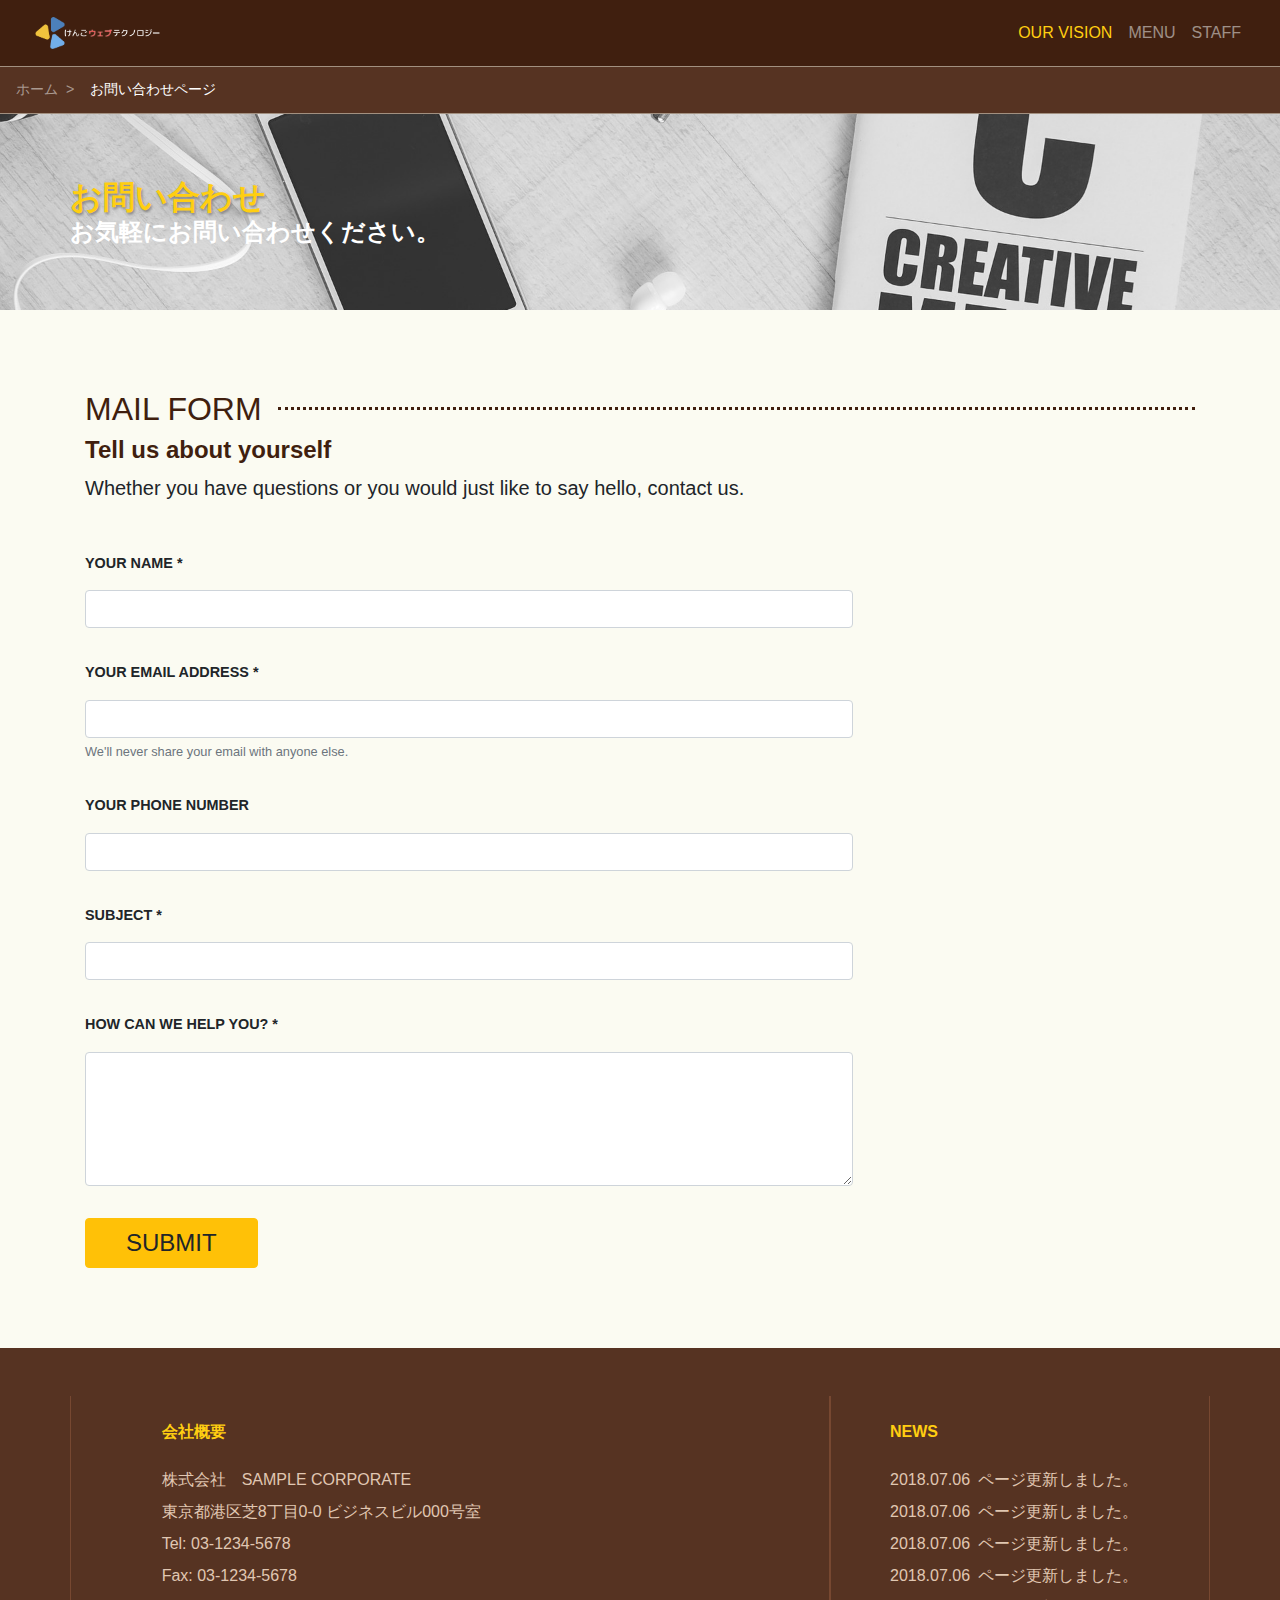
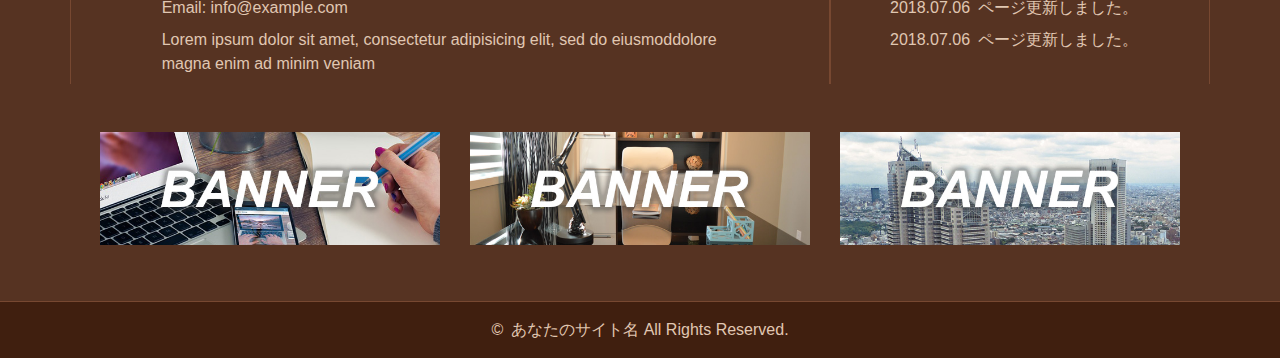
==== contact/index.html @ be5187b6 "テキスト変更" ====
<!doctype html>
<html>
<head prefix="og: http://ogp.me/ns# fb: http://ogp.me/ns/fb# article: http://ogp.me/ns/article#">
<meta charset="UTF-8">
<title>ページ名 | サイト名</title>
<meta name="description" content="サイトの説明文">
<meta name="viewport" content="width=device-width, initial-scale=1, shrink-to-fit=no">
<!-- スタイルシートはここから -->
<link rel="stylesheet" href="../css/bootstrap.min.css">
<link rel="stylesheet" href="../css/style.css">
<link rel="stylesheet" href="../css/queries.css">
</head>
<body id="page">
<!------------------------------------------------------------------------------------------------------------------>
<header>
  <nav class="navbar navbar-expand-md navbar-dark">
    <div class="container-fluid">
      <a class="navbar-brand" href="index.html"><img src="../img/logo-wt.png" alt="あなたのサイト名"></a>
      <button class="navbar-toggler" type="button" data-toggle="collapse" data-target="#navbarSupportedContent" aria-controls="navbarSupportedContent" aria-expanded="false" aria-label="Toggle navigation"><span class="navbar-toggler-icon"></span>
      </button>

      <div class="collapse navbar-collapse justify-content-end" id="navbarSupportedContent">
        <ul class="navbar-nav">
          <li class="nav-item active"><a href="../index.html#sec1" class="nav-link">OUR VISION</a></li>
          <li class="nav-item"><a href="../index.html#sec2" class="nav-link">MENU</a></li>
          <li class="nav-item"><a href="../index.html#sec3" class="nav-link">STAFF</a></li>
        </ul>
      </div>
    </div>
  </nav>
<nav aria-label="breadcrumb" id="breadcrumb-wrapper">
	<ol class="breadcrumb rounded-0 m-0">
		<li class="breadcrumb-item"><a href="../index.html">ホーム</a></li>
		<li class="breadcrumb-item active" aria-current="page">お問い合わせページ</li>
	</ol>
</nav>
</header>

<main>
<!------------------------------------------------------------------------------------------------------------------>
<div class="jumbotron mb-0">
    <div class="container">
            <h1 class="mb-0 page-ttl">お問い合わせ</h1><span>お気軽にお問い合わせください。</span>
    </div>
</div>
<!------------------------------------------------------------------------------------------------------------------>

<article>
	<div class="container">
	            <h2 class="sample-title">MAIL FORM</h2>
	            <h3 class="sample-subtitle">Tell us about yourself</h3>
	            <p class="lead">Whether you have questions or you would just like to say hello, contact us.</p>
	</div>
	<div class="container">
	            <form class="form1 mt-5">
	                <div class="form-group">
	                    <label for="formName">YOUR NAME *</label>
	                    <input type="text" class="form-control" id="formName">
	                </div>
	                <div class="form-group">
	                    <label for="formEmail1">YOUR EMAIL ADDRESS *</label>
	                    <input type="email" class="form-control" id="formEmail1">
	                    <small id="emailHelp" class="form-text text-muted">We'll never share your email with anyone else.</small>
	                </div>
                    <div class="form-group">
	                    <label for="formTel">YOUR PHONE NUMBER</label>
	                    <input type="tel" class="form-control" id="formTel">
	                </div>
	                <div class="form-group">
	                    <label for="formSubject">SUBJECT *</label>
	                    <input type="text" class="form-control" id="formSubject">
	                </div>
	                <div class="form-group">
	                    <label for="formContent">HOW CAN WE HELP YOU? *</label>
	                    <textarea class="form-control" id="formContent" rows="5"></textarea>
	                </div>

	                <button type="submit" class="btn btn-warning">SUBMIT</button>
	            </form>
	</div><!-- .container -->
</article>
<!------------------------------------------------------------------------------------------------------------------>
</main>

<footer id="footer">
    <div class="container py-5">
        <div id="footer-contents" class="row mb-5">
            <div class="col-lg-6 col-xl-8">
                <address class="col-lg-10 offset-lg-1 mb-0">
                    <p class="footer-ttl">会社概要</p>
                    <p>株式会社 SAMPLE CORPORATE</p>
                    <p>東京都港区芝8丁目0-0 ビジネスビル000号室</p>
                    <p>Tel: 03-1234-5678</p>
                    <p>Fax: 03-1234-5678</p>
                    <p>Email: info@example.com</p>
                    <p>Lorem ipsum dolor sit amet, consectetur adipisicing elit,  sed do eiusmoddolore magna enim ad minim veniam</p>
                </address>
            </div>
            <div id="footer-news" class="col-lg-6 col-xl-4">
                <div class="col-lg-10 offset-lg-1">
                    <p class="footer-ttl">NEWS</p>
                    <ul>
                        <li><span>2018.07.06</span>ページ更新しました。</li>
                        <li><span>2018.07.06</span>ページ更新しました。</li>
                        <li><span>2018.07.06</span>ページ更新しました。</li>
                        <li><span>2018.07.06</span>ページ更新しました。</li>
                        <li><span>2018.07.06</span>ページ更新しました。</li>
                        <li><span>2018.07.06</span>ページ更新しました。</li>
                    </ul>
                </div>
            </div>
        </div><!-- .row -->
       <div id="footer-banner" class="container">
            <div class="row">
                <div class="text-center col-md-4 mb-2">
                    <a href="#" class="d-inline-block">
                    <img src="../img/banner1.jpg" alt="バナー1">
                    </a>
                </div>
                <div class="text-center col-md-4 mb-2">
                    <a href="#" class="d-inline-block">
                    <img src="../img/banner2.jpg" alt="バナー2">
                    </a>
                </div>
                <div class="text-center col-md-4 mb-2">
                    <a href="#" class="d-inline-block">
                    <img src="../img/banner3.jpg" alt="バナー3">
                    </a>
                </div>
            </div><!-- /.row -->
        </div><!-- /.container -->

    </div><!-- .container -->
    <div id="copyright">
        <p class="text-center mb-0 pt-3 pb-3">&copy;&ensp;あなたのサイト名 All Rights Reserved.</p>
    </div><!-- .container-fluid -->
</footer>
<!------------------------------------------------------------------------------------------------------------------>
<!-- javascript はここから -->
<script src="https://code.jquery.com/jquery-3.3.1.slim.min.js" integrity="sha384-q8i/X+965DzO0rT7abK41JStQIAqVgRVzpbzo5smXKp4YfRvH+8abtTE1Pi6jizo" crossorigin="anonymous"></script>
<script src="https://cdnjs.cloudflare.com/ajax/libs/popper.js/1.14.3/umd/popper.min.js" integrity="sha384ZMP7rVo3mIykV+2+9J3UJ46jBk0WLaUAdn689aCwoqbBJiSnjAK/l8WvCWPIPm49" crossorigin="anonymous"></script>
<script src="../js/bootstrap.min.js"></script>
</body>
</html>
---- css/style.css ----
@charset "utf-8";

/* *****共通設定***** */
body {
  font-family: 'Questrial','M PLUS 1p',"ヒラギノ角ゴ Pro W3", "Hiragino Kaku Gothic Pro", "メイリオ", Meiryo, Osaka, "ＭＳ Ｐゴシック", "MS PGothic", sans-serif;
}
main {
  display: block;
  background-color: #fbfbf2;
}

main .btn {
  padding-left: 2.5rem;
  padding-right: 2.5rem;
  font-size: 1.5rem;
}

h1 {
  font-size: 4.5rem;
}

h2, h3 {
  color: #401f0f;
}

.gray {
  color: #6c757d;
}

.card {
  border-color: #e0c7b2;
}

.img-thumbnail {
  width: 100%;
  padding: .25rem;
  background-color: transparent;
  border: none;
}

/* ヘッダー(navbar) */
.navbar {
  border-bottom: 1px solid #a29080;
  background-color: #401f0f;
}

.navbar .navbar-collapse {
  flex-grow: 0;
}

.navbar .navbar-brand {
  height: 50px;
}

.navbar .navbar-brand img {
  height: 100%;
}

.navbar .navbar-nav .active>.nav-link {
  color: #ffce11;
}

.navbar .navbar-nav .nav-link:hover,
.navbar-dark .navbar-nav .nav-link:focus {
  color: rgba(251, 251, 241, 1);
}

/* フッター */
#footer {
  background-color: #563322;
}

#footer .container {
  color: #e0c7b2;
}

#footer .footer-ttl {
  font-size: 1rem;
  font-weight: bold;
  margin: 1.5rem 0;
  color: #ffce11;
}

#footer address p,
#footer #footer-news li {
  margin-bottom: 0.5rem;
}

#footer #footer-news ul {
  margin: 0;
  padding: 0
}

#footer #footer-news ul {
  list-style: none;
}

#footer #footer-news li span {
  display: inline-block;
  margin-right: 0.5rem;
}

#footer #copyright {
  border-top: 1px solid #774831;
  background-color: #401f0f;
  color: #e0c7b2;
}

#footer img {
  width: 360px;
}

/* *****トップページ***** */
/* メイン画像 */
h1 {
  font-weight: bold !important;
  color: #ffce11;
  text-shadow: 1px 2px 3px #808080;
}

#page-top h1+span {
  font-size: 3rem;
  font-weight: bold;
  color: #ffffff;
  line-height: 110%;
  margin-top: 0.2rem;
  display: block;
}

#page-top .jumbotron-fluid {
  height: 640px;
  background-color: #f1efff;
  border-bottom: #dddddd;
  background: url("../img/top-main.jpg") no-repeat center center;
  background-size: cover;
}

#page-top .jumbotron-fluid .container {
  height: 100%;
}

#page-top .jumbotron-fluid .btn {
  padding-left: 3rem;
  padding-right: 3rem;
  margin-top: 1.5rem;
  font-weight: bold;
  border-width: 3px;
  border-color: #fff;
}

/* 各セクション */
#page-top section {
  border-bottom: 1px solid #e0c7b2;
  background-color: #fbfbf2;
  padding: 5rem 0;
}

#page-top section:nth-child(odd) {
  background-color: #e0c7b2;
}

#page-top section .container>h2 {
  margin-bottom: 30px;
  font-size: 2.5rem;
}

#page-top section .container>h2+p {
  max-width: 700px;
  margin: 0 auto 50px;
}

#sec1 h3 {
  font-size: 1.4rem;
}

#sec2 {
  line-height: 180%;
}

#sec2 .row {
  min-height: 160px;
  color: #2f2f2f;
}

#sec4 .card-body .clearfix p,
#sec4 .card-body .clearfix h3 {
  margin-left: 115px;
  line-height: 130%;
}

#sec4 .card-body .card-title {
  margin-bottom: 5px;
  color: #401f0f;
}

#sec4 .card-body .card-subtitle {
  font-size: 0.9rem;
  margin-bottom: 5px;
  color: #968075;
}

#sec4 img {
  width: 100%;
}

#sec4 .btn {
  width: 100%;
  background-color: #401f0f;
  border: none;
  padding: 1rem 0;
}

#sec5 article>.row {
  border: 1px solid #dddddd;
}

#sec5>div:nth-child(1) img {
  width: 100%;
}

/*#sec4 > div:nth-child(2){
    margin-left: 220px;
}*/
#sec5 h3 {
  margin-bottom: 0.1rem;
}

#sec5 article>div div header {
  padding: 10px;
}

/* *****下層ページ***** */
#breadcrumb-wrapper {
  border-bottom: 1px solid #a29080;
}

#breadcrumb-wrapper,
.breadcrumb {
  font-size: 0.9rem;
  background-color: #563322;
}

.breadcrumb a {
  color: rgba(255, 255, 255, .5);
}

.breadcrumb a:hover,
.breadcrumb a:focus {
  color: rgba(255, 255, 255, 1);
}

.breadcrumb-item+.breadcrumb-item::before {
  content: ">";
  padding-right: 1rem;
  color: rgba(255, 255, 255, .5);
}

.breadcrumb-item.active {
  color: #ffffff;
}

h1.page-ttl {
  font-size: 2rem;
}

#page h1+span {
  font-size: 1.5rem;
  font-weight: bold;
  color: #ffffff;
  line-height: 110%;
  margin-top: 0.2rem;
  display: block;
}

#page article {
  padding: 5rem 0;
}

#page section {
  padding-bottom: 5rem;
}

#page section:last-child {
  padding-bottom: 0rem;
}

#page h1+small {
  font-size: 1.5rem;
  color: #ffffff;
  line-height: 110%;
  margin-top: 0.2rem;
}

#page .jumbotron {
  background-color: #f1efff;
  border-bottom: #dddddd;
  background: url("../img/top-main.jpg") no-repeat center center;
  background-size: cover;
  border-radius: initial;
}

#page .jumbotron .container {
  padding: 0;
}

#page .jumbotron .container p {
  margin-bottom: 0;
}

#page h2+p {
  margin: 0 0 1.2rem;
}

#page main img {
  max-width: 100%;
}

#page .sample-title {
  display: flex;
  align-items: center;
  text-align: center;
}

#page .sample-title::after {
  border-top: 3px dotted;
  content: "";
  display: inline;
  /* for IE */
  flex-grow: 1;
  margin-left: 0.5em;
}

#page .sample-title span {
  background-color: #fbfbf2;
}

#page .sample-subtitle {
  font-size: 1.5rem;
  font-weight: bold;
  color: #401f0f;
}

/* *****フォーム***** */
.form1 label {
  font-weight: bold;
  font-size: 0.9rem;
  margin-bottom: 1rem;
}

.form1 input,
.form1 textarea,
.form1 select {
  max-width: 768px;
}

.form1 .form-group {
  margin-bottom: 2rem;
}
---- css/queries.css ----
/* 特大デバイス（ワイド・デスクトップ, 1200px 以上）
==============================================*/
@media screen and (min-width: 1200px) {
    
#footer #footer-contents > div{
    border-left: 1px solid #774831;
    border-right: 1px solid #774831;
    border-collaps: collapse;
}
#footer #footer-contents > div:last-child{
    border-right: 1px solid #774831;
}
#footer img {
width: 100%;
}  
	
} /* END */

/* 大デバイス（デスクトップ, 1200px 未満）
==============================================*/
@media screen and (max-width:1199.98px) {

/* トップページ：各セクション */
    
#sec2 .row {
    background-size: auto 550px;
}

} /* END */


/* 中デバイス（タブレット, 992px 未満）
==============================================*/
@media screen and (max-width:991.98px) {
#footer #footer-contents > div{
    border-bottom: 1px solid #774831;
    border-left: none;
    border-right: none;
    padding-bottom: 1rem;
}
#footer img {
    width: 100%;
    max-width: 748px;
    margin: 0 auto;
}

/* トップページ：各セクション */    
#sec2 img {
    width: 100%;
    height: 100%;
}    
    
} /* END */

/* 小デバイス（横向きモバイル, 768px 未満）
==============================================*/
@media screen and (max-width:767.98px) {
h1{
    font-size: 2rem;
}    
main .btn{
    font-size: 0.95rem;
}
    #footer #footer-contents > div:first-child {
    border-right: none !important;
}
#footer .container{
    padding-top: 0px;
}
#footer .container .row{
    margin-bottom: 0;
}

#footer #copyright{
    font-size: 0.8rem;
}
#footer h2{
    margin: 2rem 0;
}

/* トップページ：各セクション */
    
#page-top h1 + small {
    font-size: 1.5rem;
}
#page-top .jumbotron-fluid{
    height: 320px;
}
#page-top section{
    padding-top: 50px;
}
#page-top section .container > h2{
    margin-bottom: 20px;
    font-size: 1.5rem;
}
#page-top section .container > h2 + p{
    margin-bottom: 40px;
}
#page-top section .container h3{
    font-size: 1.2rem;
}
#sec2 .row {
    background-size: auto 400px;
}
#sec4 .card-body .card-subtitle{
    font-size: 0.75rem;
}

/* 下層ページ */
    
#page section {
    padding: 3rem 0 0;
}
  
} /* END */


/* 極小デバイス（縦向きモバイル, 576px 未満）
==============================================*/
@media screen and (max-width:575.98px) {
.navbar-collapse .btn {
    margin: 10px auto;
}
    
/* トップページ：各セクション */
    
#sec2 .row {
    background-size: auto 300px;
}

/* 下層ページ */

#page section {
    padding: 2rem 0 0;
}    
    
} /* END */
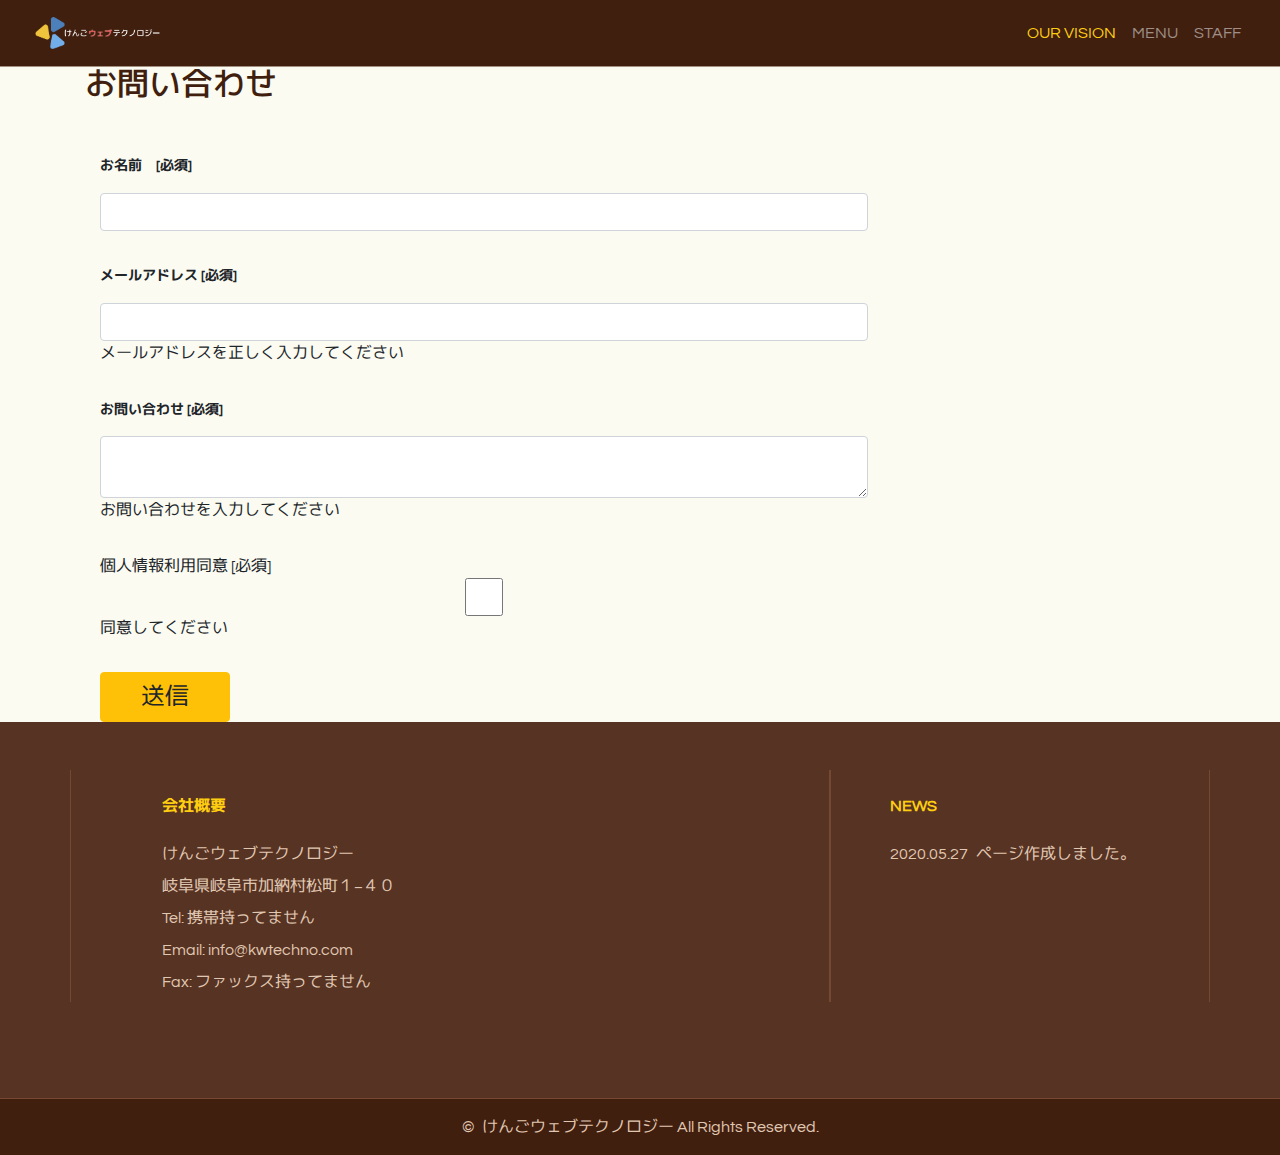
==== commit b88683bc: "お問い合わせページ作成" ====
--- a/contact/index.html
+++ b/contact/index.html
@@ -1,144 +1,124 @@
-<!doctype html>
+<!DOCTYPE html>
 <html>
+
 <head prefix="og: http://ogp.me/ns# fb: http://ogp.me/ns/fb# article: http://ogp.me/ns/article#">
-<meta charset="UTF-8">
-<title>ページ名 | サイト名</title>
-<meta name="description" content="サイトの説明文">
-<meta name="viewport" content="width=device-width, initial-scale=1, shrink-to-fit=no">
-<!-- スタイルシートはここから -->
-<link rel="stylesheet" href="../css/bootstrap.min.css">
-<link rel="stylesheet" href="../css/style.css">
-<link rel="stylesheet" href="../css/queries.css">
+  <meta charset="UTF-8">
+  <title>お問い合わせ | けんごウェブテクノロジー</title>
+  <meta name="description" content="けんごウェブテクノロジー">
+  <meta name="viewport" content="width=device-width, initial-scale=1, shrink-to-fit=no">
+  <!-- スタイルシートはここから -->
+  <link rel="preconnect" href="https://fonts.gstatic.com">
+  <link href="https://fonts.googleapis.com/css2?family=M+PLUS+1p:wght@300&family=Questrial&display=swap" rel="stylesheet">
+  <link rel="stylesheet" href="../css/bootstrap.min.css">
+  <link rel="stylesheet" href="../css/style.css">
+  <link rel="stylesheet" href="../css/queries.css">
+  <link rel="stylesheet" href="https://use.fontawesome.com/releases/v5.4.1/css/all.css" integrity="sha384-5sAR7xN1Nv6T6+dT2mhtzEpVJvfS3NScPQTrOxhwjIuvcA67KV2R5Jz6kr4abQsz" crossorigin="anonymous">
+  <script src="https://sdk.form.run/js/v2/formrun.js"></script>
 </head>
-<body id="page">
-<!------------------------------------------------------------------------------------------------------------------>
-<header>
-  <nav class="navbar navbar-expand-md navbar-dark">
-    <div class="container-fluid">
-      <a class="navbar-brand" href="index.html"><img src="../img/logo-wt.png" alt="あなたのサイト名"></a>
-      <button class="navbar-toggler" type="button" data-toggle="collapse" data-target="#navbarSupportedContent" aria-controls="navbarSupportedContent" aria-expanded="false" aria-label="Toggle navigation"><span class="navbar-toggler-icon"></span>
-      </button>
 
-      <div class="collapse navbar-collapse justify-content-end" id="navbarSupportedContent">
-        <ul class="navbar-nav">
-          <li class="nav-item active"><a href="../index.html#sec1" class="nav-link">OUR VISION</a></li>
-          <li class="nav-item"><a href="../index.html#sec2" class="nav-link">MENU</a></li>
-          <li class="nav-item"><a href="../index.html#sec3" class="nav-link">STAFF</a></li>
-        </ul>
+<body id="page-top">
+  <!------------------------------------------------------------------------------------------------------------------>
+  <header>
+    <nav class="navbar navbar-expand-md navbar-dark">
+      <div class="container-fluid">
+        <a class="navbar-brand" href="index.html"><img src="../img/logo-wt.png" alt="けんごウェブテクノロジー"></a>
+        <button class="navbar-toggler" type="button" data-toggle="collapse" data-target="#navbarSupportedContent" aria-controls="navbarSupportedContent" aria-expanded="false" aria-label="Toggle navigation"><span class="navbar-toggler-icon"></span>
+        </button>
+
+        <div class="collapse navbar-collapse justify-content-end" id="navbarSupportedContent">
+          <ul class="navbar-nav">
+            <li class="nav-item active"><a href="#sec1" class="nav-link">OUR VISION</a></li>
+            <li class="nav-item"><a href="#sec2" class="nav-link">MENU</a></li>
+            <li class="nav-item"><a href="#sec3" class="nav-link">STAFF</a></li>
+          </ul>
+        </div>
+      </div>
+    </nav>
+  </header>
+  <main>
+    <div class="container">
+      <h2 class="sample-title">お問い合わせ</h2>
+      <div class="container">
+        <form class="formrun form1 mt-5" action="https://form.run/api/v1/r/a4qpegcnhd9apj0y3zhaas0c" method="post">
+          <!-- class, action, methodを変更しないでください -->
+          <div class="form-group">
+            <label for="name">お名前　[必須]</label>
+            <input name="name" type="text" class="form-control"　data-formrun-required>
+          </div>
+
+          <div class="form-group">
+            <label for="email">メールアドレス [必須]</label>
+            <input name="email" type="text" data-formrun-type="email" data-formrun-required class="form-control">
+            <div data-formrun-show-if-error="メールアドレス">メールアドレスを正しく入力してください</div>
+          </div>
+
+          <div class="form-group">
+            <label for="contact">お問い合わせ [必須]</label>
+            <textarea name="contact" data-formrun-required class="form-control"></textarea>
+            <div data-formrun-show-if-error="お問い合わせ">お問い合わせを入力してください</div>
+          </div>
+
+          <div class="form-group">
+            <label　for="privacy">個人情報利用同意 [必須]</label>
+            <input type="checkbox" name="privacy" data-formrun-required class="form-control">
+            <div data-formrun-show-if-error="個人情報利用同意">同意してください</div>
+          </div>
+
+          <!-- ボット投稿をブロックするためのタグ -->
+          <div class="_formrun_gotcha">
+            <style media="screen">
+              ._formrun_gotcha {
+                position: absolute !important;
+                height: 1px;
+                width: 1px;
+                overflow: hidden;
+              }
+            </style>
+            <label for="_formrun_gotcha">If you are a human, ignore this field</label>
+            <input type="text" name="_formrun_gotcha" id="_formrun_gotcha" tabindex="-1">
+          </div>
+          <div class="forn-group">
+            <button type="submit" data-formrun-error-text="未入力の項目があります" data-formrun-submitting-text="送信中..." class="btn btn-warning">送信</button>
+          </div>
+        </form>
       </div>
     </div>
-  </nav>
-<nav aria-label="breadcrumb" id="breadcrumb-wrapper">
-	<ol class="breadcrumb rounded-0 m-0">
-		<li class="breadcrumb-item"><a href="../index.html">ホーム</a></li>
-		<li class="breadcrumb-item active" aria-current="page">お問い合わせページ</li>
-	</ol>
-</nav>
-</header>
+  </main>
 
-<main>
-<!------------------------------------------------------------------------------------------------------------------>
-<div class="jumbotron mb-0">
-    <div class="container">
-            <h1 class="mb-0 page-ttl">お問い合わせ</h1><span>お気軽にお問い合わせください。</span>
-    </div>
-</div>
-<!------------------------------------------------------------------------------------------------------------------>
-
-<article>
-	<div class="container">
-	            <h2 class="sample-title">MAIL FORM</h2>
-	            <h3 class="sample-subtitle">Tell us about yourself</h3>
-	            <p class="lead">Whether you have questions or you would just like to say hello, contact us.</p>
-	</div>
-	<div class="container">
-	            <form class="form1 mt-5">
-	                <div class="form-group">
-	                    <label for="formName">YOUR NAME *</label>
-	                    <input type="text" class="form-control" id="formName">
-	                </div>
-	                <div class="form-group">
-	                    <label for="formEmail1">YOUR EMAIL ADDRESS *</label>
-	                    <input type="email" class="form-control" id="formEmail1">
-	                    <small id="emailHelp" class="form-text text-muted">We'll never share your email with anyone else.</small>
-	                </div>
-                    <div class="form-group">
-	                    <label for="formTel">YOUR PHONE NUMBER</label>
-	                    <input type="tel" class="form-control" id="formTel">
-	                </div>
-	                <div class="form-group">
-	                    <label for="formSubject">SUBJECT *</label>
-	                    <input type="text" class="form-control" id="formSubject">
-	                </div>
-	                <div class="form-group">
-	                    <label for="formContent">HOW CAN WE HELP YOU? *</label>
-	                    <textarea class="form-control" id="formContent" rows="5"></textarea>
-	                </div>
-
-	                <button type="submit" class="btn btn-warning">SUBMIT</button>
-	            </form>
-	</div><!-- .container -->
-</article>
-<!------------------------------------------------------------------------------------------------------------------>
-</main>
-
-<footer id="footer">
+  <footer id="footer">
     <div class="container py-5">
-        <div id="footer-contents" class="row mb-5">
-            <div class="col-lg-6 col-xl-8">
-                <address class="col-lg-10 offset-lg-1 mb-0">
-                    <p class="footer-ttl">会社概要</p>
-                    <p>株式会社 SAMPLE CORPORATE</p>
-                    <p>東京都港区芝8丁目0-0 ビジネスビル000号室</p>
-                    <p>Tel: 03-1234-5678</p>
-                    <p>Fax: 03-1234-5678</p>
-                    <p>Email: info@example.com</p>
-                    <p>Lorem ipsum dolor sit amet, consectetur adipisicing elit,  sed do eiusmoddolore magna enim ad minim veniam</p>
-                </address>
-            </div>
-            <div id="footer-news" class="col-lg-6 col-xl-4">
-                <div class="col-lg-10 offset-lg-1">
-                    <p class="footer-ttl">NEWS</p>
-                    <ul>
-                        <li><span>2018.07.06</span>ページ更新しました。</li>
-                        <li><span>2018.07.06</span>ページ更新しました。</li>
-                        <li><span>2018.07.06</span>ページ更新しました。</li>
-                        <li><span>2018.07.06</span>ページ更新しました。</li>
-                        <li><span>2018.07.06</span>ページ更新しました。</li>
-                        <li><span>2018.07.06</span>ページ更新しました。</li>
-                    </ul>
-                </div>
-            </div>
-        </div><!-- .row -->
-       <div id="footer-banner" class="container">
-            <div class="row">
-                <div class="text-center col-md-4 mb-2">
-                    <a href="#" class="d-inline-block">
-                    <img src="../img/banner1.jpg" alt="バナー1">
-                    </a>
-                </div>
-                <div class="text-center col-md-4 mb-2">
-                    <a href="#" class="d-inline-block">
-                    <img src="../img/banner2.jpg" alt="バナー2">
-                    </a>
-                </div>
-                <div class="text-center col-md-4 mb-2">
-                    <a href="#" class="d-inline-block">
-                    <img src="../img/banner3.jpg" alt="バナー3">
-                    </a>
-                </div>
-            </div><!-- /.row -->
-        </div><!-- /.container -->
-
+      <div id="footer-contents" class="row mb-5">
+        <div class="col-lg-6 col-xl-8">
+          <address class="col-lg-10 offset-lg-1 mb-0">
+            <p class="footer-ttl">会社概要</p>
+            <p>けんごウェブテクノロジー</p>
+            <p>岐阜県岐阜市加納村松町１−４０</p>
+            <p>Tel: 携帯持ってません</p>
+            <p>Email: info@kwtechno.com</p>
+            <p>Fax: ファックス持ってません</p>
+          </address>
+        </div>
+        <div id="footer-news" class="col-lg-6 col-xl-4">
+          <div class="col-lg-10 offset-lg-1">
+            <p class="footer-ttl">NEWS</p>
+            <ul>
+              <li><span>2020.05.27</span>ページ作成しました。</li>
+            </ul>
+          </div>
+        </div>
+      </div><!-- .row -->
     </div><!-- .container -->
     <div id="copyright">
-        <p class="text-center mb-0 pt-3 pb-3">&copy;&ensp;あなたのサイト名 All Rights Reserved.</p>
+      <p class="text-center mb-0 pt-3 pb-3">&copy;&ensp;けんごウェブテクノロジー All Rights Reserved.</p>
     </div><!-- .container-fluid -->
-</footer>
-<!------------------------------------------------------------------------------------------------------------------>
-<!-- javascript はここから -->
-<script src="https://code.jquery.com/jquery-3.3.1.slim.min.js" integrity="sha384-q8i/X+965DzO0rT7abK41JStQIAqVgRVzpbzo5smXKp4YfRvH+8abtTE1Pi6jizo" crossorigin="anonymous"></script>
-<script src="https://cdnjs.cloudflare.com/ajax/libs/popper.js/1.14.3/umd/popper.min.js" integrity="sha384ZMP7rVo3mIykV+2+9J3UJ46jBk0WLaUAdn689aCwoqbBJiSnjAK/l8WvCWPIPm49" crossorigin="anonymous"></script>
-<script src="../js/bootstrap.min.js"></script>
+  </footer>
+  <!------------------------------------------------------------------------------------------------------------------>
+  <!-- javascript はここから -->
+  <script src="https://code.jquery.com/jquery-3.3.1.slim.min.js" integrity="sha384-q8i/X+965DzO0rT7abK41JStQIAqVgRVzpbzo5smXKp4YfRvH+8abtTE1Pi6jizo" crossorigin="anonymous"></script>
+  <script src="https://code.jquery.com/jquery-1.12.4.min.js" integrity="sha256-ZosEbRLbNQzLpnKIkEdrPv7lOy9C27hHQ+Xp8a4MxAQ=" crossorigin="anonymous"></script>
+  <script src="https://cdnjs.cloudflare.com/ajax/libs/popper.js/1.14.3/umd/popper.min.js" integrity="sha384ZMP7rVo3mIykV+2+9J3UJ46jBk0WLaUAdn689aCwoqbBJiSnjAK/l8WvCWPIPm49" crossorigin="anonymous"></script>
+  <script src="js/bootstrap.min.js"></script>
+  <script src="js/script.js"></script>
 </body>
+
 </html>
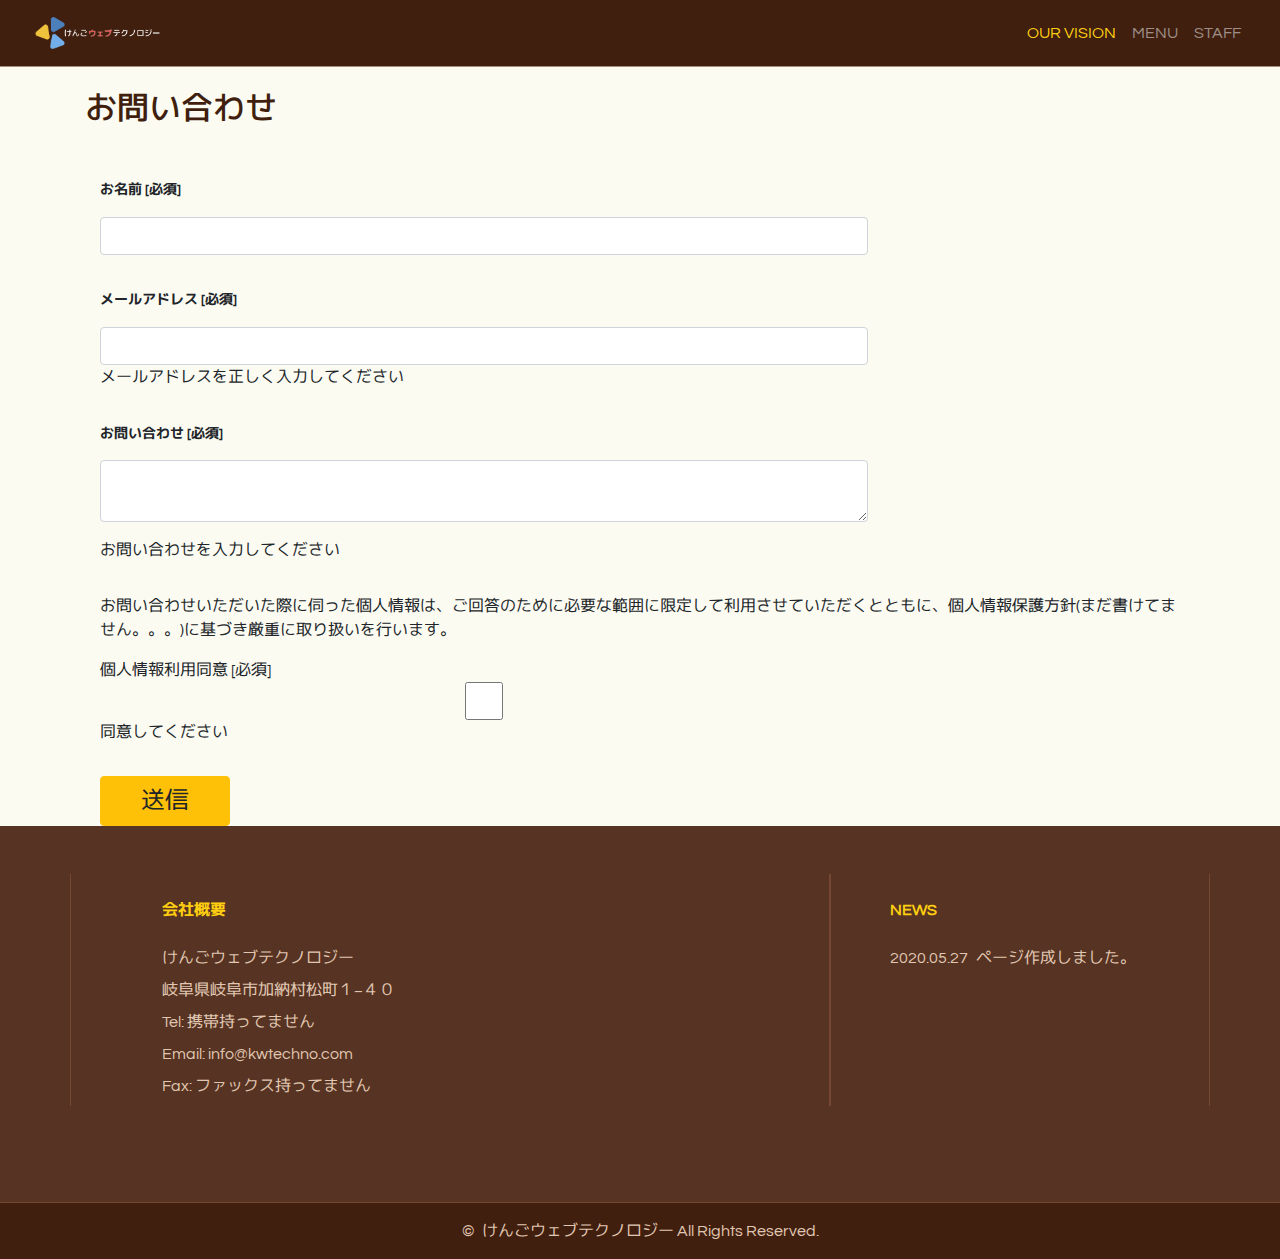
==== commit 57590dd9: "お問い合わせページ修正" ====
--- a/contact/index.html
+++ b/contact/index.html
@@ -36,53 +36,58 @@
     </nav>
   </header>
   <main>
-    <div class="container">
-      <h2 class="sample-title">お問い合わせ</h2>
+    <article>
       <div class="container">
-        <form class="formrun form1 mt-5" action="https://form.run/api/v1/r/a4qpegcnhd9apj0y3zhaas0c" method="post">
-          <!-- class, action, methodを変更しないでください -->
-          <div class="form-group">
-            <label for="name">お名前　[必須]</label>
-            <input name="name" type="text" class="form-control"　data-formrun-required>
-          </div>
+        <br>
+        <h2>お問い合わせ</h2>
+        <div class="container">
+          <form class="formrun form1 mt-5" action="https://form.run/api/v1/r/a4qpegcnhd9apj0y3zhaas0c" method="post">
+            <!-- class, action, methodを変更しないでください -->
+            <div class="form-group">
+              <label for="name">お名前 [必須]</label>
+              <input name="name" type="text" class="form-control" 　data-formrun-required>
+            </div>
 
-          <div class="form-group">
-            <label for="email">メールアドレス [必須]</label>
-            <input name="email" type="text" data-formrun-type="email" data-formrun-required class="form-control">
-            <div data-formrun-show-if-error="メールアドレス">メールアドレスを正しく入力してください</div>
-          </div>
+            <div class="form-group">
+              <label for="email">メールアドレス [必須]</label>
+              <input name="email" type="text" data-formrun-type="email" data-formrun-required class="form-control">
+              <div data-formrun-show-if-error="メールアドレス">メールアドレスを正しく入力してください</div>
+            </div>
 
-          <div class="form-group">
-            <label for="contact">お問い合わせ [必須]</label>
-            <textarea name="contact" data-formrun-required class="form-control"></textarea>
-            <div data-formrun-show-if-error="お問い合わせ">お問い合わせを入力してください</div>
-          </div>
+            <div class="form-group">
+              <p>
+              <label for="contact">お問い合わせ [必須]</label>
+              <textarea name="contact" data-formrun-required class="form-control"></textarea>
+              <div data-formrun-show-if-error="お問い合わせ">お問い合わせを入力してください</div>
+            </div>
 
-          <div class="form-group">
-            <label　for="privacy">個人情報利用同意 [必須]</label>
-            <input type="checkbox" name="privacy" data-formrun-required class="form-control">
-            <div data-formrun-show-if-error="個人情報利用同意">同意してください</div>
-          </div>
+            <div class="form-group">
+              <p>お問い合わせいただいた際に伺った個人情報は、ご回答のために必要な範囲に限定して利用させていただくとともに、個人情報保護方針(まだ書けてません。。。)に基づき厳重に取り扱いを行います。</p>
+              <label　for="privacy">個人情報利用同意 [必須]</label>
+              <input type="checkbox" name="privacy" data-formrun-required class="form-control">
+              <div data-formrun-show-if-error="個人情報利用同意">同意してください</div>
+            </div>
 
-          <!-- ボット投稿をブロックするためのタグ -->
-          <div class="_formrun_gotcha">
-            <style media="screen">
-              ._formrun_gotcha {
-                position: absolute !important;
-                height: 1px;
-                width: 1px;
-                overflow: hidden;
-              }
-            </style>
-            <label for="_formrun_gotcha">If you are a human, ignore this field</label>
-            <input type="text" name="_formrun_gotcha" id="_formrun_gotcha" tabindex="-1">
-          </div>
-          <div class="forn-group">
-            <button type="submit" data-formrun-error-text="未入力の項目があります" data-formrun-submitting-text="送信中..." class="btn btn-warning">送信</button>
-          </div>
-        </form>
+            <!-- ボット投稿をブロックするためのタグ -->
+            <div class="_formrun_gotcha">
+              <style media="screen">
+                ._formrun_gotcha {
+                  position: absolute !important;
+                  height: 1px;
+                  width: 1px;
+                  overflow: hidden;
+                }
+              </style>
+              <label for="_formrun_gotcha">If you are a human, ignore this field</label>
+              <input type="text" name="_formrun_gotcha" id="_formrun_gotcha" tabindex="-1">
+            </div>
+            <div class="forn-group">
+              <button type="submit" data-formrun-error-text="未入力の項目があります" data-formrun-submitting-text="送信中..." class="btn btn-warning">送信</button>
+            </div>
+          </form>
+        </div>
       </div>
-    </div>
+    </article>
   </main>
 
   <footer id="footer">
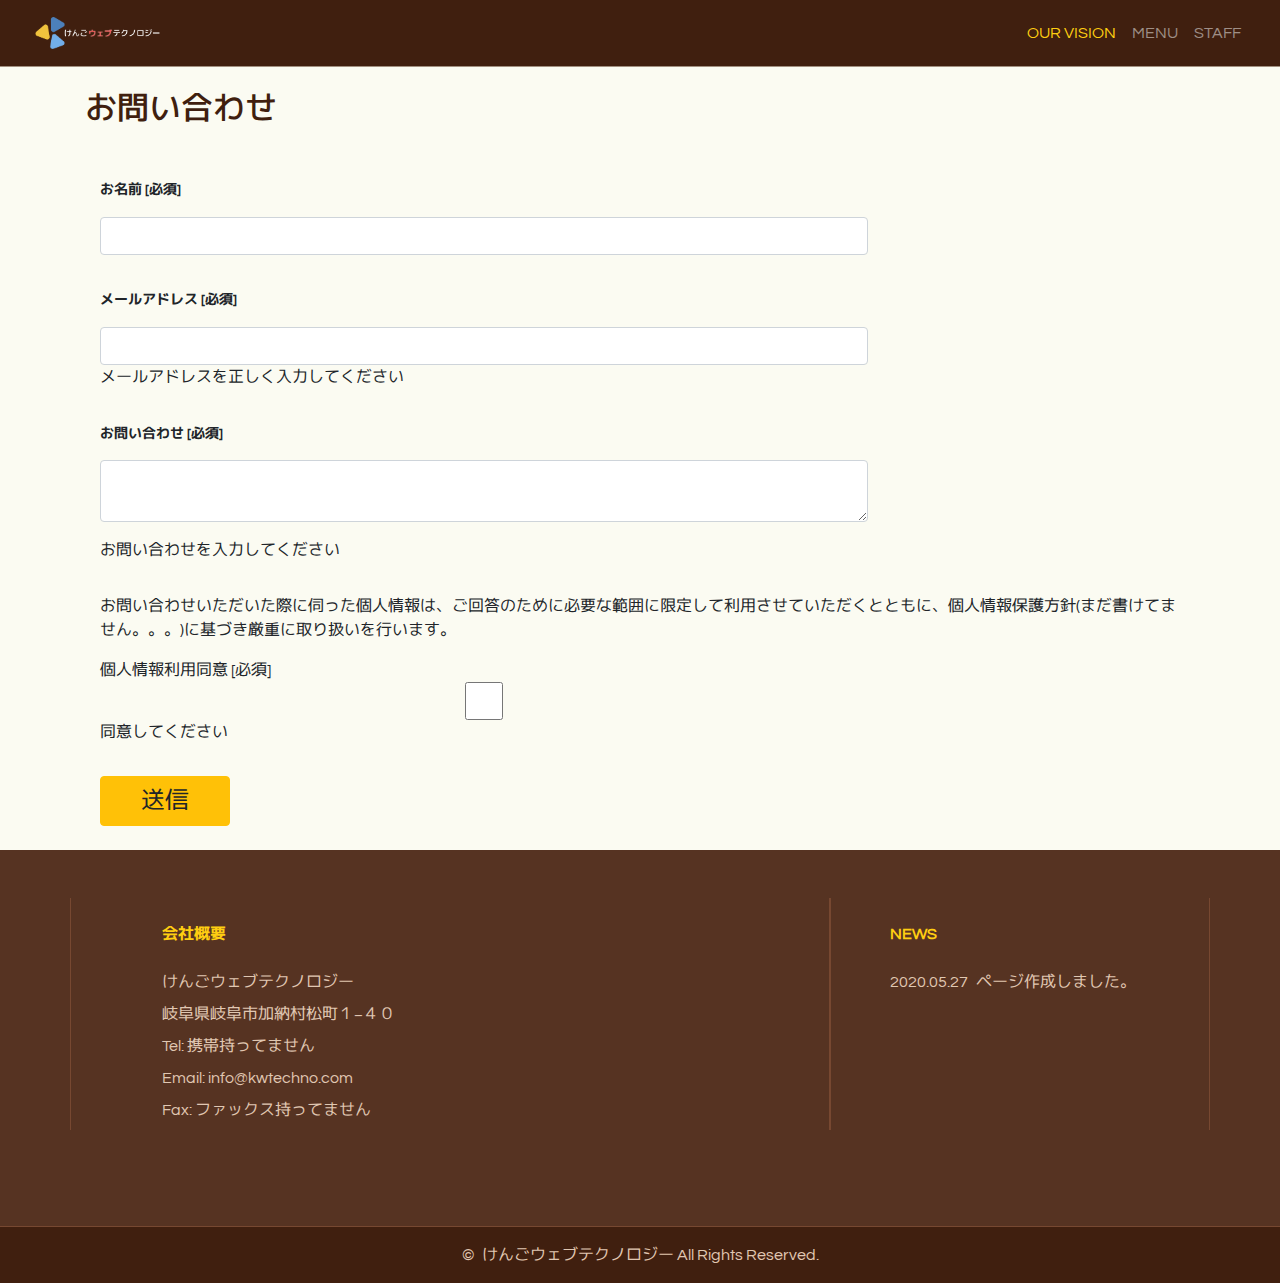
==== commit f6758eb3: "お問い合わせページ修正" ====
--- a/contact/index.html
+++ b/contact/index.html
@@ -83,6 +83,8 @@
             </div>
             <div class="forn-group">
               <button type="submit" data-formrun-error-text="未入力の項目があります" data-formrun-submitting-text="送信中..." class="btn btn-warning">送信</button>
+              <br>
+              <br>
             </div>
           </form>
         </div>
--- a/css/queries.css
+++ b/css/queries.css
@@ -2,7 +2,7 @@
 /* 特大デバイス（ワイド・デスクトップ, 1200px 以上）
 ==============================================*/
 @media screen and (min-width: 1200px) {
-    
+
 #footer #footer-contents > div{
     border-left: 1px solid #774831;
     border-right: 1px solid #774831;
@@ -13,8 +13,8 @@
 }
 #footer img {
 width: 100%;
-}  
-	
+}
+
 } /* END */
 
 /* 大デバイス（デスクトップ, 1200px 未満）
@@ -22,7 +22,7 @@
 @media screen and (max-width:1199.98px) {
 
 /* トップページ：各セクション */
-    
+
 #sec2 .row {
     background-size: auto 550px;
 }
@@ -45,12 +45,12 @@
     margin: 0 auto;
 }
 
-/* トップページ：各セクション */    
+/* トップページ：各セクション */
 #sec2 img {
     width: 100%;
     height: 100%;
-}    
-    
+}
+
 } /* END */
 
 /* 小デバイス（横向きモバイル, 768px 未満）
@@ -58,7 +58,7 @@
 @media screen and (max-width:767.98px) {
 h1{
     font-size: 2rem;
-}    
+}
 main .btn{
     font-size: 0.95rem;
 }
@@ -80,7 +80,7 @@
 }
 
 /* トップページ：各セクション */
-    
+
 #page-top h1 + small {
     font-size: 1.5rem;
 }
@@ -108,11 +108,11 @@
 }
 
 /* 下層ページ */
-    
+
 #page section {
     padding: 3rem 0 0;
 }
-  
+
 } /* END */
 
 
@@ -122,9 +122,9 @@
 .navbar-collapse .btn {
     margin: 10px auto;
 }
-    
+
 /* トップページ：各セクション */
-    
+
 #sec2 .row {
     background-size: auto 300px;
 }
@@ -133,6 +133,6 @@
 
 #page section {
     padding: 2rem 0 0;
-}    
-    
-} /* END */+}
+
+} /* END */
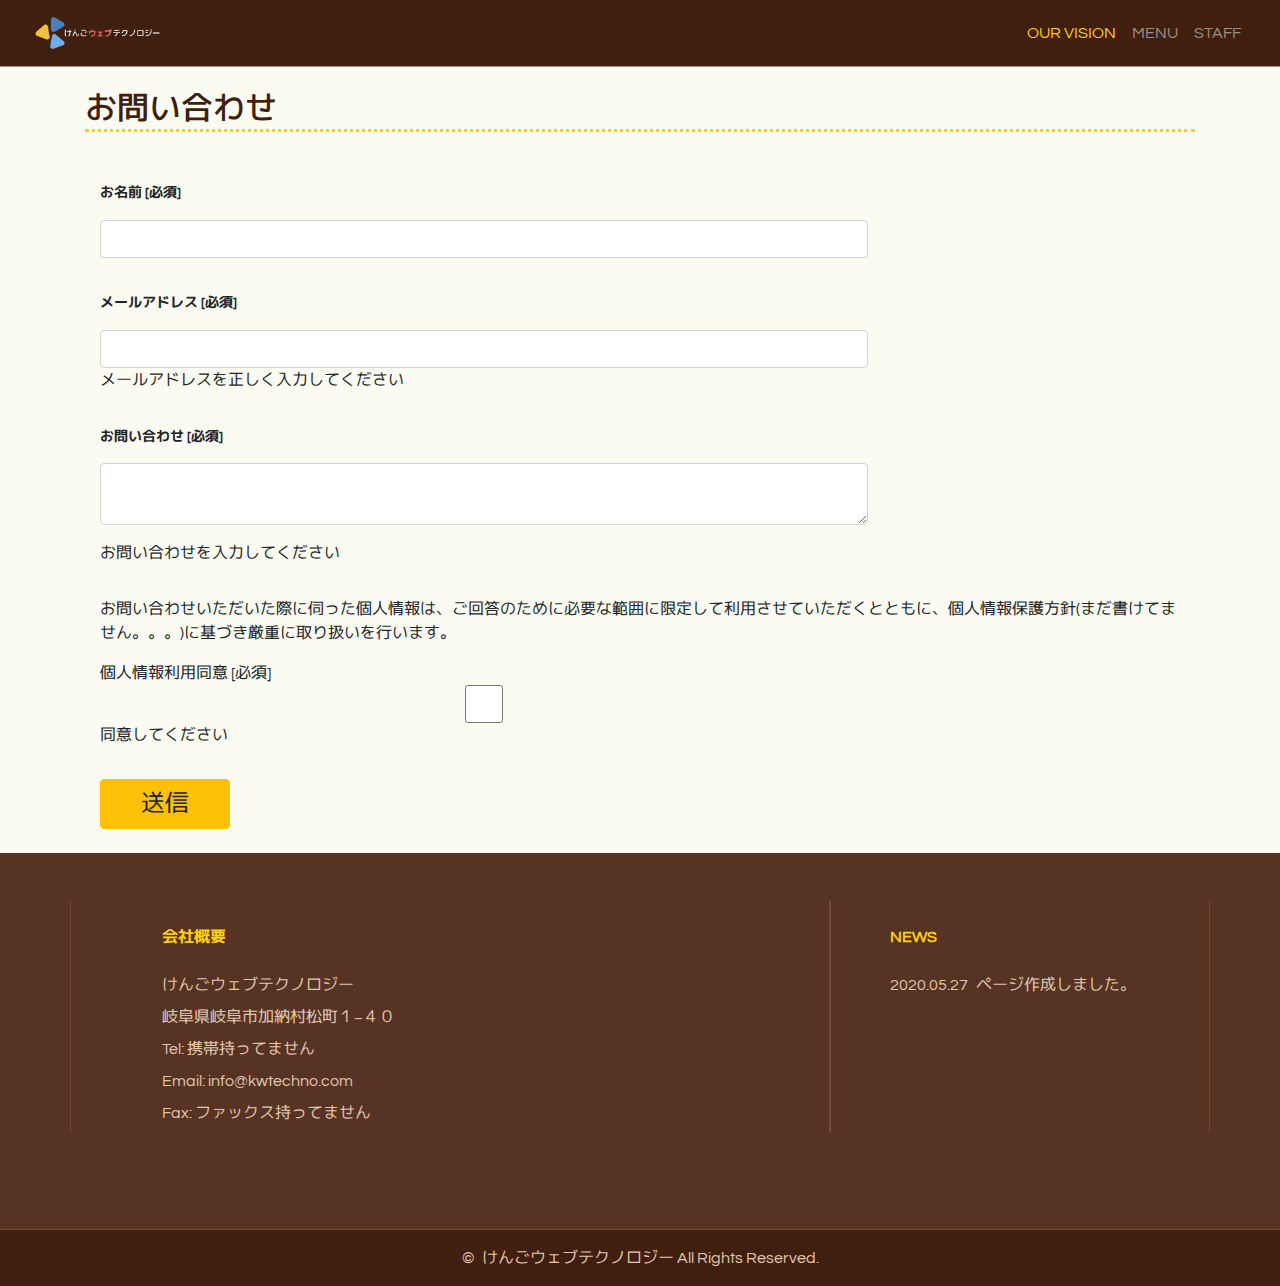
==== commit 2730b71e: "下線追加" ====
--- a/contact/index.html
+++ b/contact/index.html
@@ -21,7 +21,7 @@
   <header>
     <nav class="navbar navbar-expand-md navbar-dark">
       <div class="container-fluid">
-        <a class="navbar-brand" href="index.html"><img src="../img/logo-wt.png" alt="けんごウェブテクノロジー"></a>
+        <a class="navbar-brand" href="../index.html"><img src="../img/logo-wt.png" alt="けんごウェブテクノロジー"></a>
         <button class="navbar-toggler" type="button" data-toggle="collapse" data-target="#navbarSupportedContent" aria-controls="navbarSupportedContent" aria-expanded="false" aria-label="Toggle navigation"><span class="navbar-toggler-icon"></span>
         </button>
 
--- a/css/style.css
+++ b/css/style.css
@@ -118,6 +118,9 @@
   text-shadow: 1px 2px 3px #808080;
 }
 
+h2 {
+  border-bottom: 3px dotted #ffce11;
+}
 #page-top h1+span {
   font-size: 3rem;
   font-weight: bold;
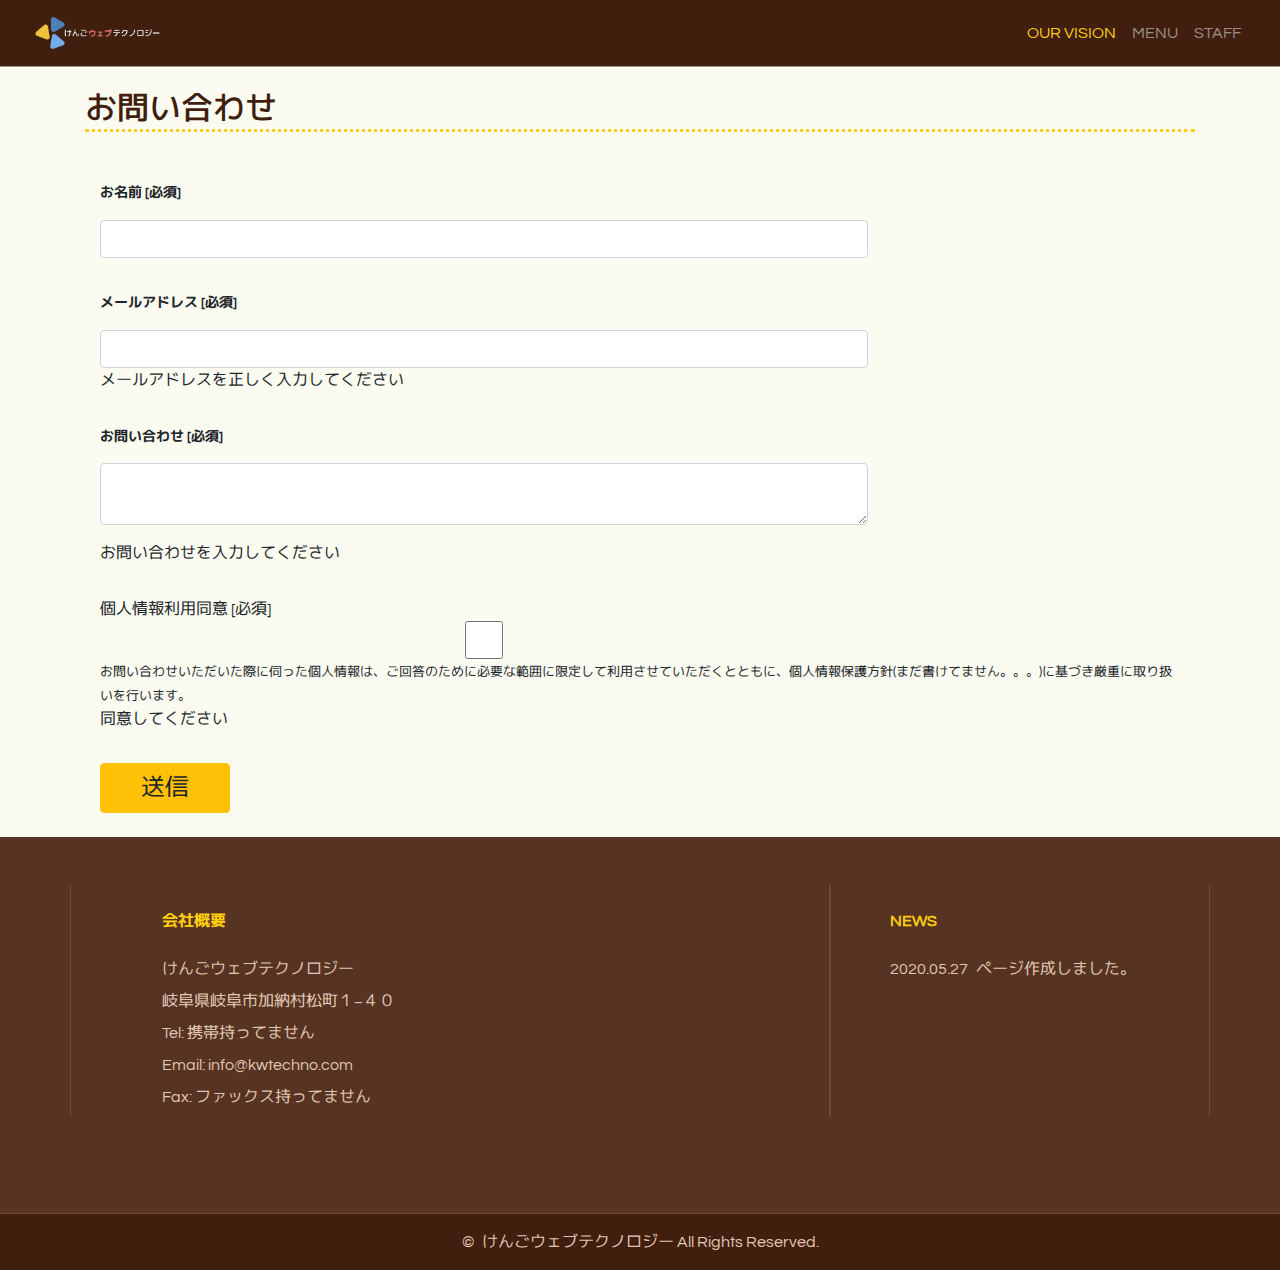
==== commit 606d8834: "お問い合わせ更新" ====
--- a/contact/index.html
+++ b/contact/index.html
@@ -56,15 +56,16 @@
 
             <div class="form-group">
               <p>
-              <label for="contact">お問い合わせ [必須]</label>
-              <textarea name="contact" data-formrun-required class="form-control"></textarea>
+                <label for="contact">お問い合わせ [必須]</label>
+                <textarea name="contact" data-formrun-required class="form-control"></textarea>
               <div data-formrun-show-if-error="お問い合わせ">お問い合わせを入力してください</div>
             </div>
 
             <div class="form-group">
-              <p>お問い合わせいただいた際に伺った個人情報は、ご回答のために必要な範囲に限定して利用させていただくとともに、個人情報保護方針(まだ書けてません。。。)に基づき厳重に取り扱いを行います。</p>
               <label　for="privacy">個人情報利用同意 [必須]</label>
               <input type="checkbox" name="privacy" data-formrun-required class="form-control">
+
+              <small>お問い合わせいただいた際に伺った個人情報は、ご回答のために必要な範囲に限定して利用させていただくとともに、個人情報保護方針(まだ書けてません。。。)に基づき厳重に取り扱いを行います。</small>
               <div data-formrun-show-if-error="個人情報利用同意">同意してください</div>
             </div>
 
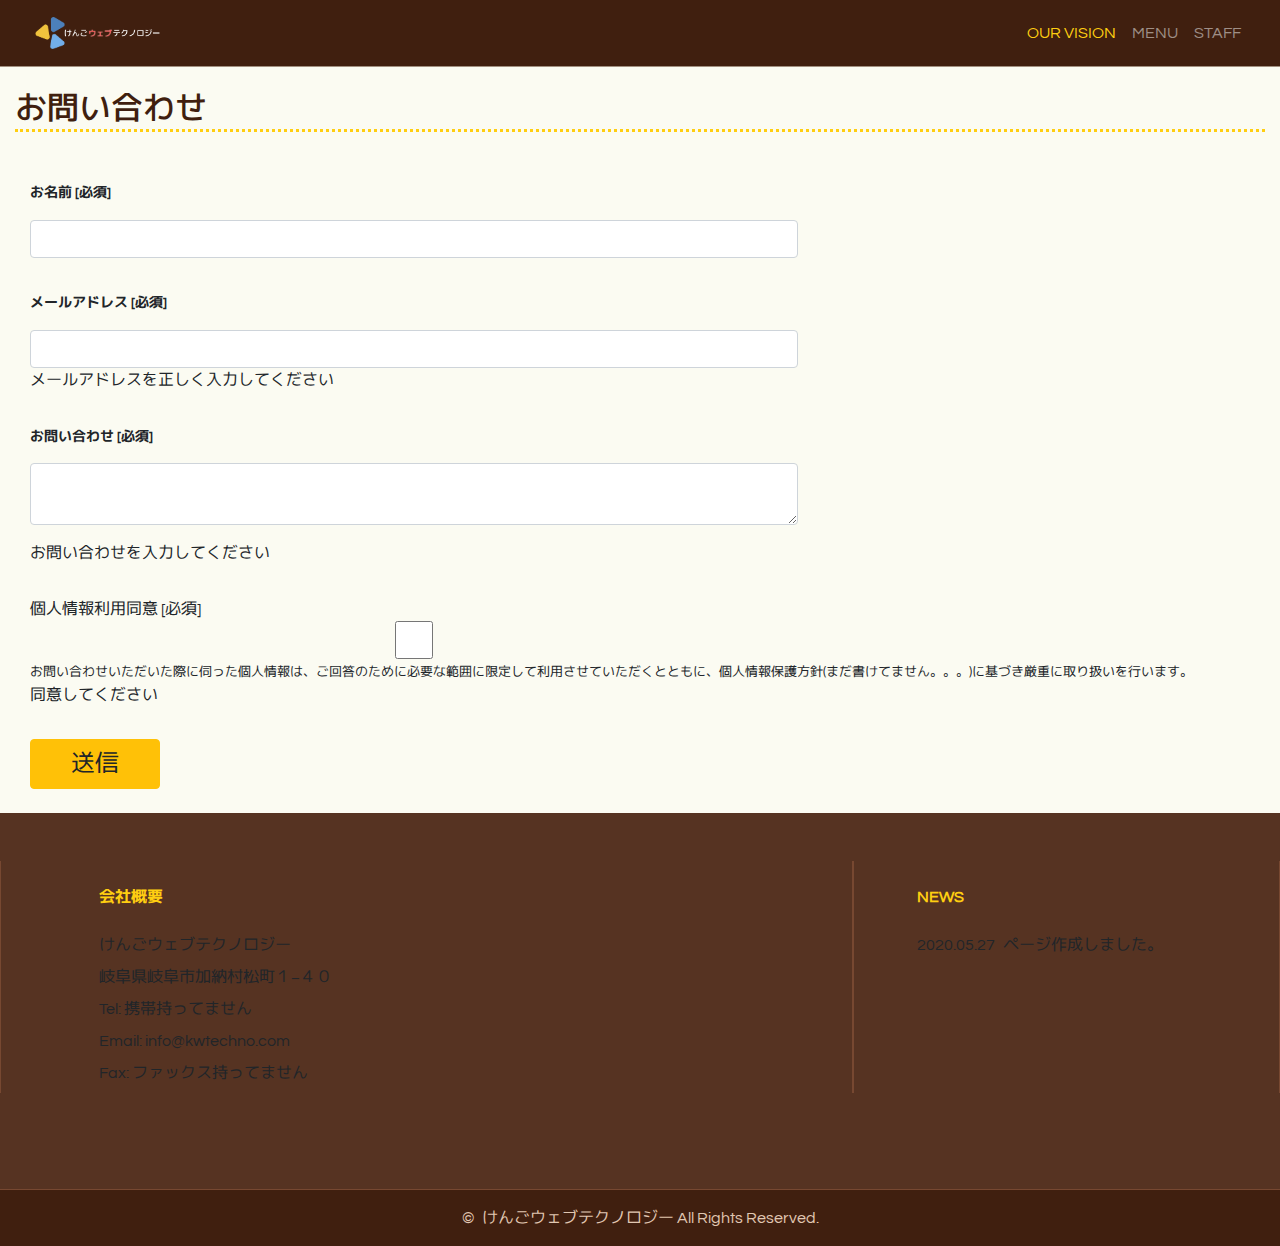
==== commit 4bbe13ae: "ハンバーガー修正" ====
--- a/contact/index.html
+++ b/contact/index.html
@@ -37,10 +37,10 @@
   </header>
   <main>
     <article>
-      <div class="container">
+      <div class="container-fluid">
         <br>
         <h2>お問い合わせ</h2>
-        <div class="container">
+        <div class="container-fluid">
           <form class="formrun form1 mt-5" action="https://form.run/api/v1/r/a4qpegcnhd9apj0y3zhaas0c" method="post">
             <!-- class, action, methodを変更しないでください -->
             <div class="form-group">
@@ -94,7 +94,7 @@
   </main>
 
   <footer id="footer">
-    <div class="container py-5">
+    <div class="container-fluid py-5">
       <div id="footer-contents" class="row mb-5">
         <div class="col-lg-6 col-xl-8">
           <address class="col-lg-10 offset-lg-1 mb-0">
@@ -125,8 +125,8 @@
   <script src="https://code.jquery.com/jquery-3.3.1.slim.min.js" integrity="sha384-q8i/X+965DzO0rT7abK41JStQIAqVgRVzpbzo5smXKp4YfRvH+8abtTE1Pi6jizo" crossorigin="anonymous"></script>
   <script src="https://code.jquery.com/jquery-1.12.4.min.js" integrity="sha256-ZosEbRLbNQzLpnKIkEdrPv7lOy9C27hHQ+Xp8a4MxAQ=" crossorigin="anonymous"></script>
   <script src="https://cdnjs.cloudflare.com/ajax/libs/popper.js/1.14.3/umd/popper.min.js" integrity="sha384ZMP7rVo3mIykV+2+9J3UJ46jBk0WLaUAdn689aCwoqbBJiSnjAK/l8WvCWPIPm49" crossorigin="anonymous"></script>
-  <script src="js/bootstrap.min.js"></script>
-  <script src="js/script.js"></script>
+  <script src="../js/bootstrap.min.js"></script>
+  <script src="../js/script.js"></script>
 </body>
 
 </html>
